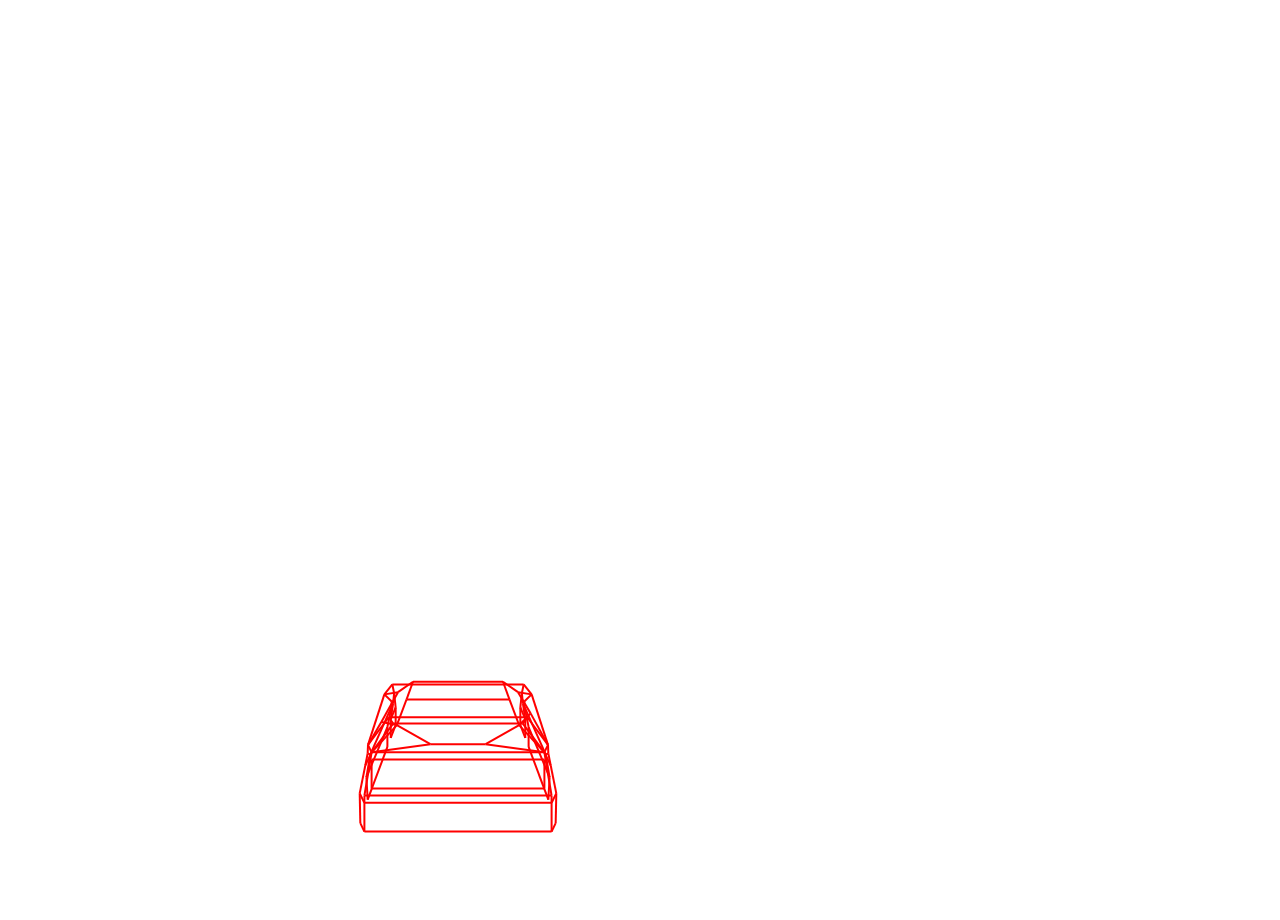
==== index.html @ 71db4e53 "Changed File Structure and Names to prepare for deployment" ====
<!DOCTYPE html>
<html lang="en">
<head>
  <meta charset="UTF-8" />
  <meta name="viewport" content="width=device-width, initial-scale=1.0" />
  <link rel="stylesheet" href="screen.css">  
</head>

<body>
  <canvas id="canvas"></canvas>

  <script type="module" src="game_logic.js"></script>
</body>
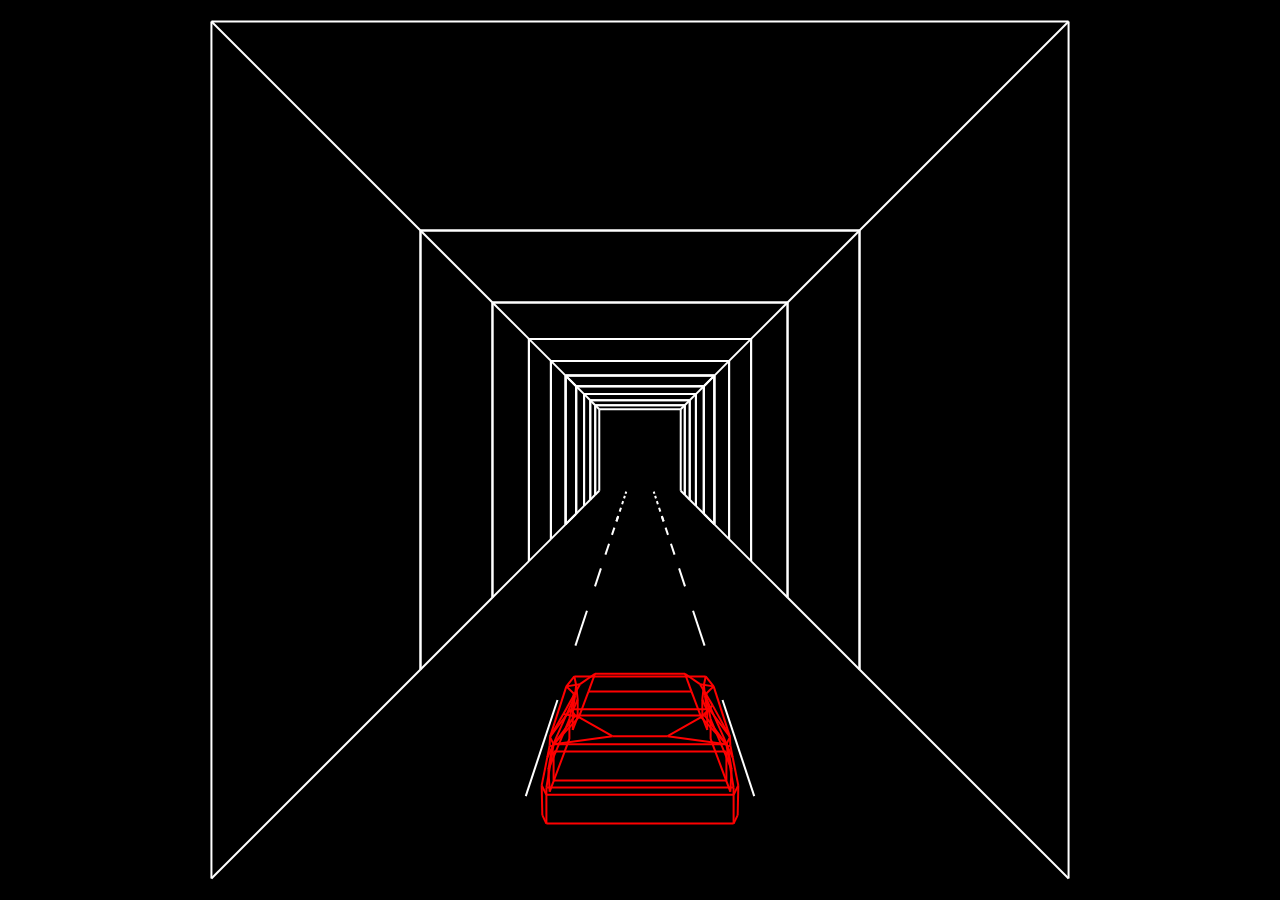
==== commit 9d8d5109: "Changed .css file name" ====
--- a/index.html
+++ b/index.html
@@ -3,7 +3,7 @@
 <head>
   <meta charset="UTF-8" />
   <meta name="viewport" content="width=device-width, initial-scale=1.0" />
-  <link rel="stylesheet" href="screen.css">  
+  <link rel="stylesheet" href="style.css">  
 </head>
 
 <body>
--- a/style.css
+++ b/style.css
@@ -0,0 +1,16 @@
+html, body {
+    margin: 0;
+    width: 100%;
+    height: 100%;
+}
+
+body {
+    display: flex;
+    justify-content: center;
+    align-items: center;
+    background-color: black;
+}
+
+canvas {
+    display: block;
+}
